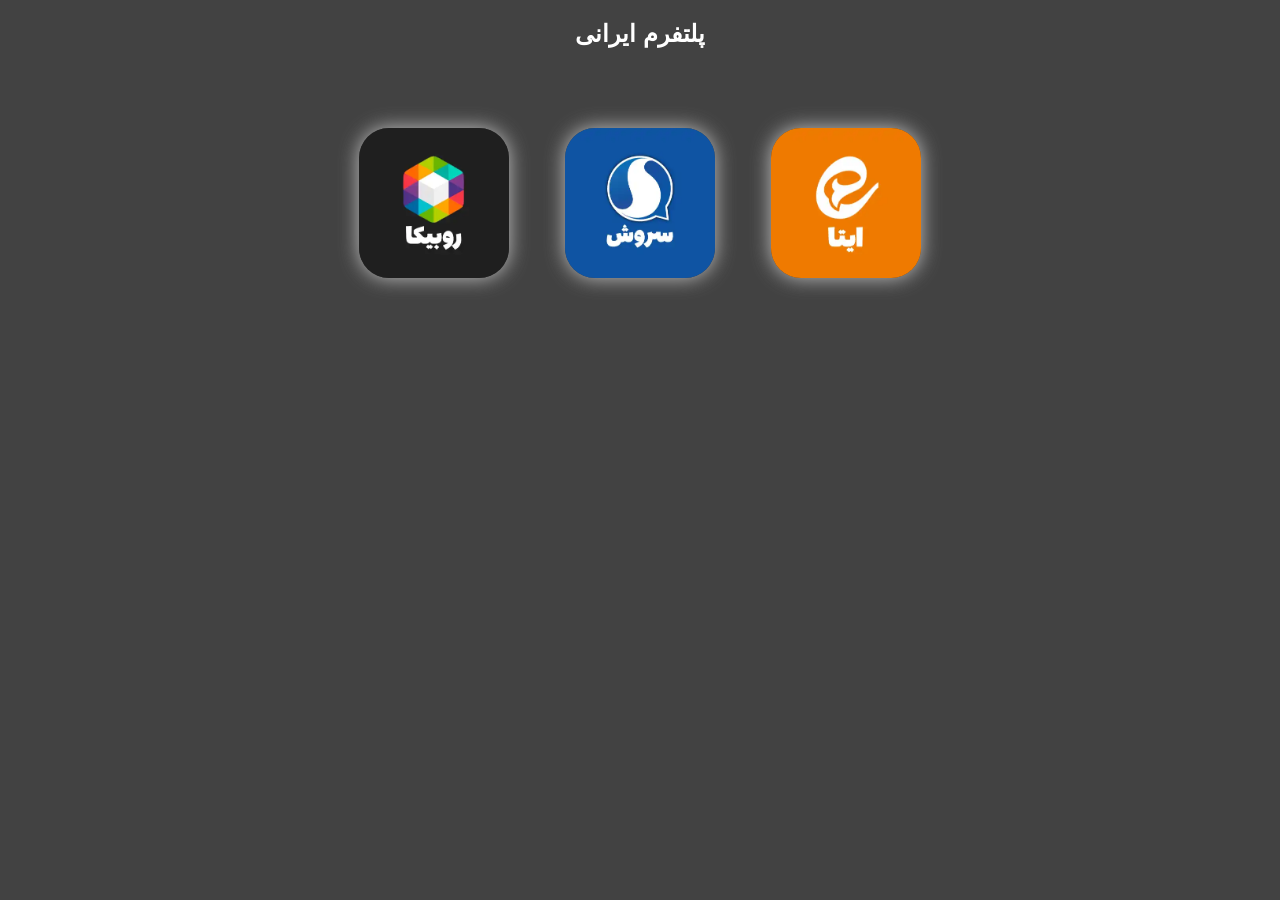
==== irani.html @ ce8a355b "Add files via upload" ====
<html lang="fa" dir="rtl">
<head>
    <title> پلتفرم ایرانی</title>
    <link rel="icon" type="image/icon" href="IMAGES/logo-site.png">
    <meta name="viewport" content="width=device-width, initial-scale=1">
    <meta charset="UTF-8">
    <style>
        body {
            background-color: #424242;
            margin: 0;
            padding: 20px;
            font-family: Arial, sans-serif;
        }

        .items {
            display: flex;
            gap: 28px;
            justify-content: center;
            flex-wrap: wrap;
            margin-top: 80px;
        }

        .h2{
            text-align: center;
            color: #fff;
            cursor: pointer;
            transition: all 0.3s ease;
        }

        .h2:hover{
            color: #02f4f4;
        }
        @media (max-width: 480px) {
            .items {
                gap: 48px;
            }
        }

        @media (max-width: 768px) {
            .items {
                gap: 12px;
            }
        }

        @media (min-width: 769px) {
            .items {
                gap: 56px;
            }
        }

        .item, .item2, .item3{
            box-sizing: border-box;
            padding: 40px;
            border-radius: 30px;
            box-shadow: 0 0px 20px rgb(192, 192, 192);
            width: 150px;
            height: 150px;
            background-position: center;
            background-size: cover;
            cursor: pointer;
            transition: transform 0.4s ease;
            justify-content: center;
            align-items: center;
        }

        .item { background-image: url(IMAGES/eita.webp); }
        .item2 { background-image: url(IMAGES/sorosh.webp); }
        .item3 { background-image: url(IMAGES/rubika.webp); }


        .item:hover, .item2:hover, .item3:hover {
            transform: scale(1.10);
        }
        .itemclick {
            display: block;
            text-decoration: none;
            color: inherit;
        }

        /* رسپانسیو */
        @media (max-width: 768px) {
            .simple-slider {
                height: 250px;
            }
            
            .image-caption {
                font-size: 12px;
                padding: 5px 10px;
                bottom: 10px;
                right: 10px;
            }
            
            .slider-dots {
                bottom: 10px;
            }
        }

        @media (max-width: 480px) {
            .simple-slider {
                height: 200px;
            }
        }
    </style>
</head>

<body>
  <h2 class="h2">پلتفرم ایرانی</h2>
               <div class="items">
        <a href="https://web.eitaa.com/" target="_blank" class="itemclick">
            <div class="item"></div>
        </a>
        <a href="https://web.splus.ir/" target="_blank" class="itemclick">
            <div class="item2"></div>
        </a>
        <a href="https://web.rubika.ir/" target="_blank" class="itemclick">
            <div class="item3"></div>
</div>


</body>
</html>
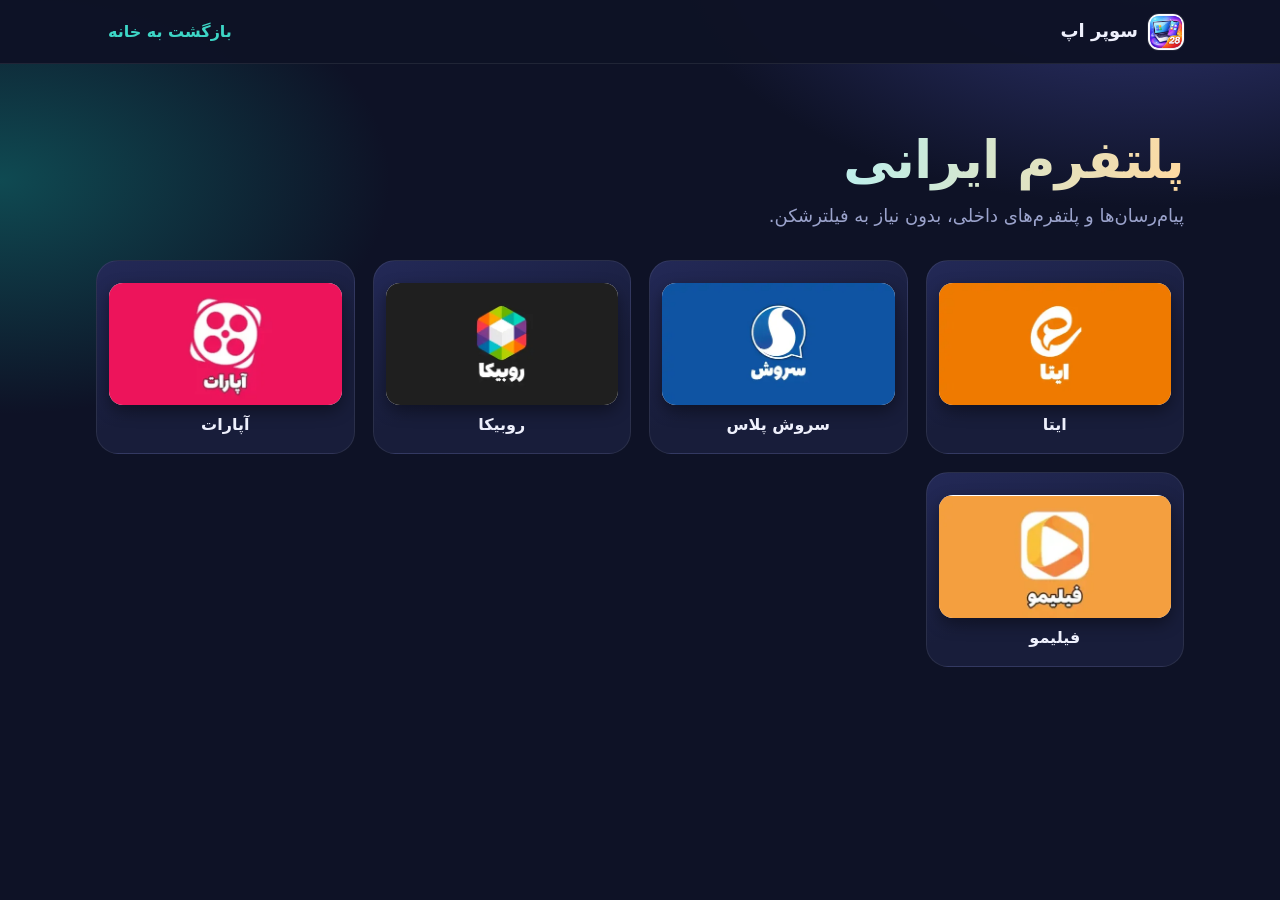
==== commit abf82f1c: "Add files via upload" ====
--- a/irani.html
+++ b/irani.html
@@ -1,121 +1,5 @@
-<html lang="fa" dir="rtl">
-<head>
-    <title> پلتفرم ایرانی</title>
-    <link rel="icon" type="image/icon" href="IMAGES/logo-site.png">
-    <meta name="viewport" content="width=device-width, initial-scale=1">
-    <meta charset="UTF-8">
-    <style>
-        body {
-            background-color: #424242;
-            margin: 0;
-            padding: 20px;
-            font-family: Arial, sans-serif;
-        }
-
-        .items {
-            display: flex;
-            gap: 28px;
-            justify-content: center;
-            flex-wrap: wrap;
-            margin-top: 80px;
-        }
-
-        .h2{
-            text-align: center;
-            color: #fff;
-            cursor: pointer;
-            transition: all 0.3s ease;
-        }
-
-        .h2:hover{
-            color: #02f4f4;
-        }
-        @media (max-width: 480px) {
-            .items {
-                gap: 48px;
-            }
-        }
-
-        @media (max-width: 768px) {
-            .items {
-                gap: 12px;
-            }
-        }
-
-        @media (min-width: 769px) {
-            .items {
-                gap: 56px;
-            }
-        }
-
-        .item, .item2, .item3{
-            box-sizing: border-box;
-            padding: 40px;
-            border-radius: 30px;
-            box-shadow: 0 0px 20px rgb(192, 192, 192);
-            width: 150px;
-            height: 150px;
-            background-position: center;
-            background-size: cover;
-            cursor: pointer;
-            transition: transform 0.4s ease;
-            justify-content: center;
-            align-items: center;
-        }
-
-        .item { background-image: url(IMAGES/eita.webp); }
-        .item2 { background-image: url(IMAGES/sorosh.webp); }
-        .item3 { background-image: url(IMAGES/rubika.webp); }
-
-
-        .item:hover, .item2:hover, .item3:hover {
-            transform: scale(1.10);
-        }
-        .itemclick {
-            display: block;
-            text-decoration: none;
-            color: inherit;
-        }
-
-        /* رسپانسیو */
-        @media (max-width: 768px) {
-            .simple-slider {
-                height: 250px;
-            }
-            
-            .image-caption {
-                font-size: 12px;
-                padding: 5px 10px;
-                bottom: 10px;
-                right: 10px;
-            }
-            
-            .slider-dots {
-                bottom: 10px;
-            }
-        }
-
-        @media (max-width: 480px) {
-            .simple-slider {
-                height: 200px;
-            }
-        }
-    </style>
-</head>
-
-<body>
-  <h2 class="h2">پلتفرم ایرانی</h2>
-               <div class="items">
-        <a href="https://web.eitaa.com/" target="_blank" class="itemclick">
-            <div class="item"></div>
-        </a>
-        <a href="https://web.splus.ir/" target="_blank" class="itemclick">
-            <div class="item2"></div>
-        </a>
-        <a href="https://web.rubika.ir/" target="_blank" class="itemclick">
-            <div class="item3"></div>
-</div>
-
-
-</body>
-</html>+<!doctype html>
+<html lang="fa" dir="rtl"><head><meta charset="UTF-8">
+<meta name="viewport" content="width=device-width, initial-scale=1, viewport-fit=cover">
+<meta name="theme-color" content="#101428">
+<title>پلتفرم ایرانی</title><link rel="icon" href="IMAGES/icoon.png"><link rel="stylesheet" href="style.css"></head><body><header class="top"><div class="bar"><a class="brand" href="index.html"><img decoding="async" src="IMAGES/icoon.png" alt="" width="36" height="36"><span>سوپر اپ</span></a><a class="back" href="index.html">بازگشت به خانه</a></div></header><main><div class="hero"><h1>پلتفرم ایرانی</h1><p>پیام‌رسان‌ها و پلتفرم‌های داخلی، بدون نیاز به فیلترشکن.</p></div><div class="grid wide"><a class="tile big" href="https://web.eitaa.com/" target="_blank" rel="noopener"><img decoding="async" src="IMAGES/eita.webp" alt=""><b>ایتا</b></a><a class="tile big" href="https://web.splus.ir/" target="_blank" rel="noopener"><img decoding="async" src="IMAGES/sorosh.webp" alt="" width="720" height="380"><b>سروش پلاس</b></a><a class="tile big" href="https://web.rubika.ir/" target="_blank" rel="noopener"><img decoding="async" src="IMAGES/rubika.webp" alt="" width="720" height="380"><b>روبیکا</b></a><a class="tile big" href="https://www.aparat.com/" target="_blank" rel="noopener"><img decoding="async" src="IMAGES/aparat-wide.webp" alt=""><b>آپارات</b></a><a class="tile big" href="https://www.filimo.com/" target="_blank" rel="noopener"><img decoding="async" src="IMAGES/filimo-wide.webp" alt=""><b>فیلیمو</b></a></div></main></body></html>
--- a/style.css
+++ b/style.css
@@ -0,0 +1,71 @@
+:root{--bg:#0e1226;--s:#181d3a;--s2:#232957;--tx:#eef0fc;--mu:#9ba3cc;--saf:#ffb547;--tq:#3dd6c6;--ln:#ffffff14;--r:22px;--sb:env(safe-area-inset-bottom,0px);--px:max(16px,env(safe-area-inset-left,0px),env(safe-area-inset-right,0px));color-scheme:dark}
+*{box-sizing:border-box;-webkit-tap-highlight-color:transparent}
+html{scroll-padding-top:140px;-webkit-text-size-adjust:100%}
+body{margin:0;min-height:100dvh;overscroll-behavior-y:none;background:radial-gradient(700px 380px at 90% -60px,#33397a 0,transparent 70%),radial-gradient(600px 360px at 0 20%,#0f4a52 0,transparent 65%),var(--bg);color:var(--tx);font:16px/1.7 Vazirmatn,Tahoma,system-ui,sans-serif}
+a{color:inherit;text-decoration:none}
+button,input{font-family:inherit}
+.top{position:sticky;top:0;z-index:5;background:rgba(14,18,38,.97);border-bottom:1px solid var(--ln);padding-top:env(safe-area-inset-top,0px)}
+.bar,.chips,main{max-width:1120px;margin:auto;padding-inline:var(--px)}
+.bar{display:flex;flex-wrap:wrap;align-items:center;gap:10px 12px;padding-block:10px}
+.brand{display:flex;align-items:center;gap:10px;font-weight:800;font-size:18px}
+.brand img{border-radius:11px;box-shadow:0 0 0 1px var(--ln)}
+.search{flex:1 1 100%;order:3}
+.search input{width:100%;height:46px;border:1px solid var(--ln);border-radius:16px;background:var(--s);color:var(--tx);padding:0 16px;font-size:16px;-webkit-appearance:none;appearance:none}
+.search input::placeholder{color:var(--mu)}
+.search input:focus{border-color:var(--tq);outline:0;box-shadow:0 0 0 3px #3dd6c633}
+.back{margin-inline-start:auto;color:var(--tq);font-weight:600;padding:8px 12px;border-radius:12px}
+.chips{display:none}
+.tabs{position:fixed;z-index:6;inset-inline:12px;bottom:calc(10px + var(--sb));display:grid;grid-template-columns:repeat(4,1fr);padding:6px;border-radius:26px;background:rgba(24,29,58,.97);border:1px solid #ffffff1c;box-shadow:0 8px 20px #0007}
+.tabs button,.chips button{border:0;background:none;color:var(--mu);cursor:pointer}
+.tabs button{display:flex;flex-direction:column;align-items:center;gap:2px;padding:8px 0 6px;border-radius:20px;font-size:12px;min-height:54px;transition:background .2s,color .2s}
+.tabs svg{width:22px;height:22px;fill:none;stroke:currentColor;stroke-width:1.8;stroke-linecap:round;stroke-linejoin:round}
+.tabs .on{background:#ffb5471f;color:var(--saf);font-weight:700}
+.hero{padding:28px 0 4px;animation:rise .6s both}
+h1{margin:0;font-size:clamp(28px,7.5vw,52px);line-height:1.25;font-weight:800;letter-spacing:-.01em;background:linear-gradient(100deg,#fff 30%,#bfeee9 70%,#ffd9a0);-webkit-background-clip:text;background-clip:text;color:transparent}
+.hero p{margin:8px 0 0;color:var(--mu);font-size:16px;max-width:46ch}
+.stats{display:flex;flex-wrap:wrap;gap:8px;margin-top:16px}
+.stats span{padding:3px 12px;border-radius:99px;border:1px solid var(--ln);background:#ffffff0a;font-size:13px;color:var(--mu)}
+.stats b{color:var(--tq);font-weight:700}
+.note{margin:16px 0 0;padding:10px 14px;border-radius:14px;background:#ffb5471a;border:1px solid #ffb54733;color:#ffd699;font-size:13.5px;line-height:1.8}
+section{margin-top:32px;content-visibility:auto;contain-intrinsic-size:auto 600px}
+h2{display:flex;align-items:baseline;gap:10px;margin:0 0 14px;font-size:19px}
+h2:before{content:"";align-self:center;width:4px;height:18px;border-radius:4px;background:linear-gradient(var(--saf),var(--tq))}
+h2 span{color:var(--mu);font-size:13px;font-weight:400}
+.grid{display:grid;grid-template-columns:repeat(3,minmax(0,1fr));gap:10px}
+.tile{position:relative;overflow:hidden;display:flex;flex-direction:column;align-items:center;text-align:center;gap:2px;--p:8px;--ir:18px;--ar:1;padding:var(--p) var(--p) 10px;background:linear-gradient(160deg,var(--s2),var(--s) 60%);border:1px solid var(--ln);border-radius:20px;transition:border-color .25s,box-shadow .25s}
+.tile:before{content:"";position:absolute;z-index:1;top:var(--p);inset-inline:var(--p);aspect-ratio:var(--ar);border-radius:var(--ir);pointer-events:none;background:linear-gradient(110deg,transparent 38%,rgba(255,255,255,.6) 50%,transparent 62%) 160% 0/280% 100% no-repeat}
+.tile img{width:100%;height:auto;aspect-ratio:1/1;object-fit:contain;border-radius:var(--ir);background:#fff}
+.tile b{font-size:12px;font-weight:600;line-height:1.5;margin-top:6px;overflow-wrap:anywhere}
+.tile small{display:none;color:var(--mu);font-size:12px}
+.tile:focus-visible,.duo:focus-visible,.back:focus-visible,.tabs button:focus-visible,.chips button:focus-visible{outline:2px solid var(--tq);outline-offset:2px}
+.duos{display:grid;gap:10px}
+.duo{display:flex;align-items:center;gap:14px;padding:14px 16px;background:linear-gradient(135deg,var(--s2),var(--s));border:1px solid var(--ln);border-radius:24px;transition:border-color .25s,box-shadow .25s}
+.duo b{display:block;font-size:17px}.duo small{color:var(--mu);font-size:13px}
+.av{display:flex;flex:none;padding-inline-end:14px}
+.av img{width:46px;height:46px;border-radius:50%;object-fit:cover;border:3px solid var(--s2);margin-inline-end:-14px}
+.grid.wide{grid-template-columns:1fr;margin-top:24px}
+.tile.big{--p:12px;--ir:14px;--ar:720/380}
+.tile.big img{aspect-ratio:720/380}
+.tile.big b{font-size:16px}
+#empty{text-align:center;color:var(--mu);margin-top:48px}
+[hidden]{display:none!important}
+main{padding-bottom:calc(110px + var(--sb))}
+@keyframes rise{from{opacity:0;transform:translateY(14px)}}
+@media(max-width:339px){.grid{grid-template-columns:repeat(2,minmax(0,1fr))}}
+@media(min-width:480px){.grid.wide{grid-template-columns:repeat(auto-fit,minmax(220px,1fr))}.duos{grid-template-columns:repeat(auto-fit,minmax(240px,1fr))}}
+@media(min-width:700px){
+.search{flex:1 1 280px;order:0;max-width:380px;margin-inline-start:auto}
+.chips{display:flex;gap:8px;overflow-x:auto;padding-bottom:10px;scrollbar-width:none}
+.chips button{flex:none;border:1px solid var(--ln);font-size:14px;padding:4px 16px;border-radius:99px}
+.chips .on{background:var(--saf);border-color:var(--saf);color:#2a1c00;font-weight:700}
+.tabs{display:none}main{padding-bottom:64px}
+.hero{padding-top:64px}.hero p{font-size:18px}
+.grid{grid-template-columns:repeat(auto-fill,minmax(160px,1fr));gap:18px}
+.tile{padding:22px 12px 16px;border-radius:var(--r)}.tile img{width:100%;height:auto;aspect-ratio:1/1;object-fit:contain;border-radius:var(--ir);background:#fff;box-shadow:0 6px 16px #0006}.tile b{font-size:15px}.tile small{display:block}
+h2{font-size:22px;margin-bottom:18px}section{margin-top:48px}
+.duo{padding:18px 20px}.av img{width:54px;height:54px}}
+@keyframes shine{to{background-position:-60% 0}}
+.tile:active,.tile:focus-visible{border-color:var(--tq);box-shadow:0 0 28px #3dd6c670}
+.tile:active:before{animation:shine .7s ease}
+@media(hover:hover){.tile:hover,.duo:hover{border-color:var(--tq);box-shadow:0 0 0 1px var(--tq),0 0 30px #3dd6c680}.tile:hover:before{animation:shine .8s ease}.chips button:hover{color:var(--tx)}}
+@media(prefers-reduced-motion:reduce){*,*:before{animation:none!important;transition:none!important}}
